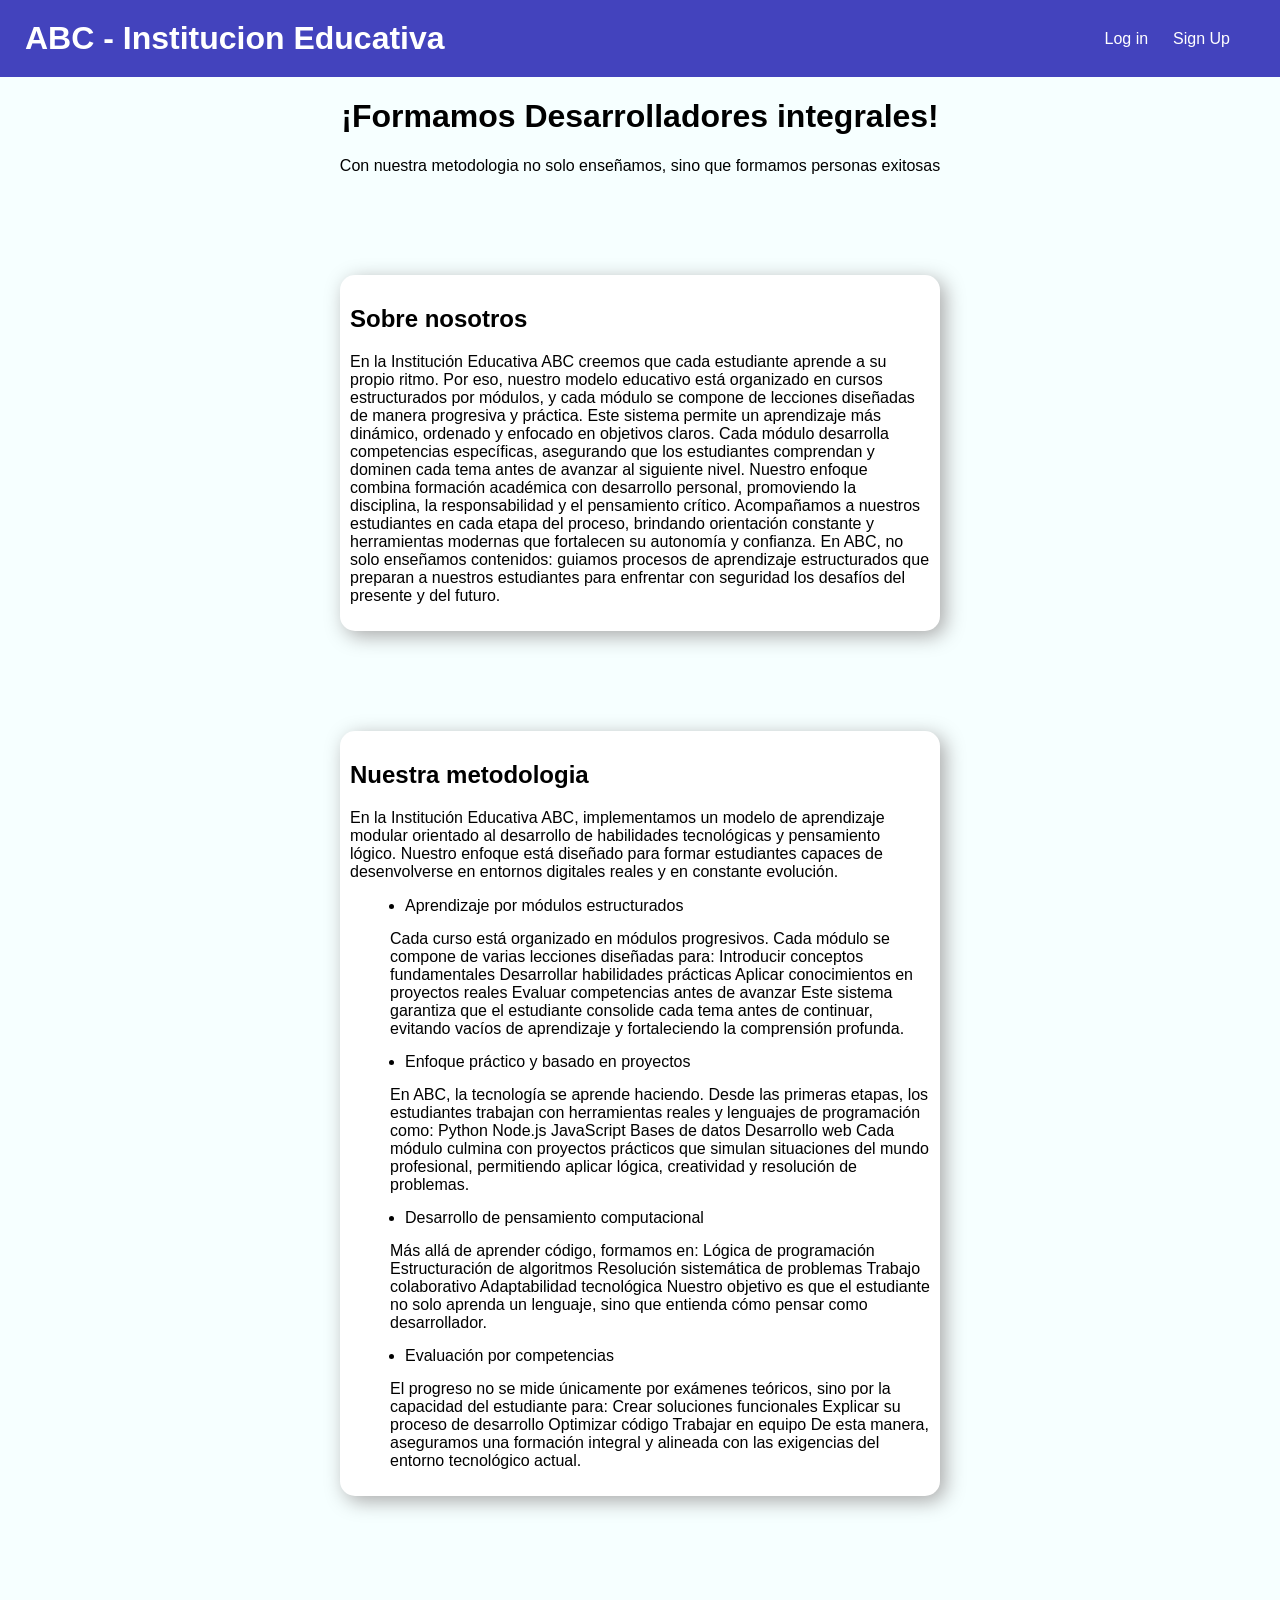
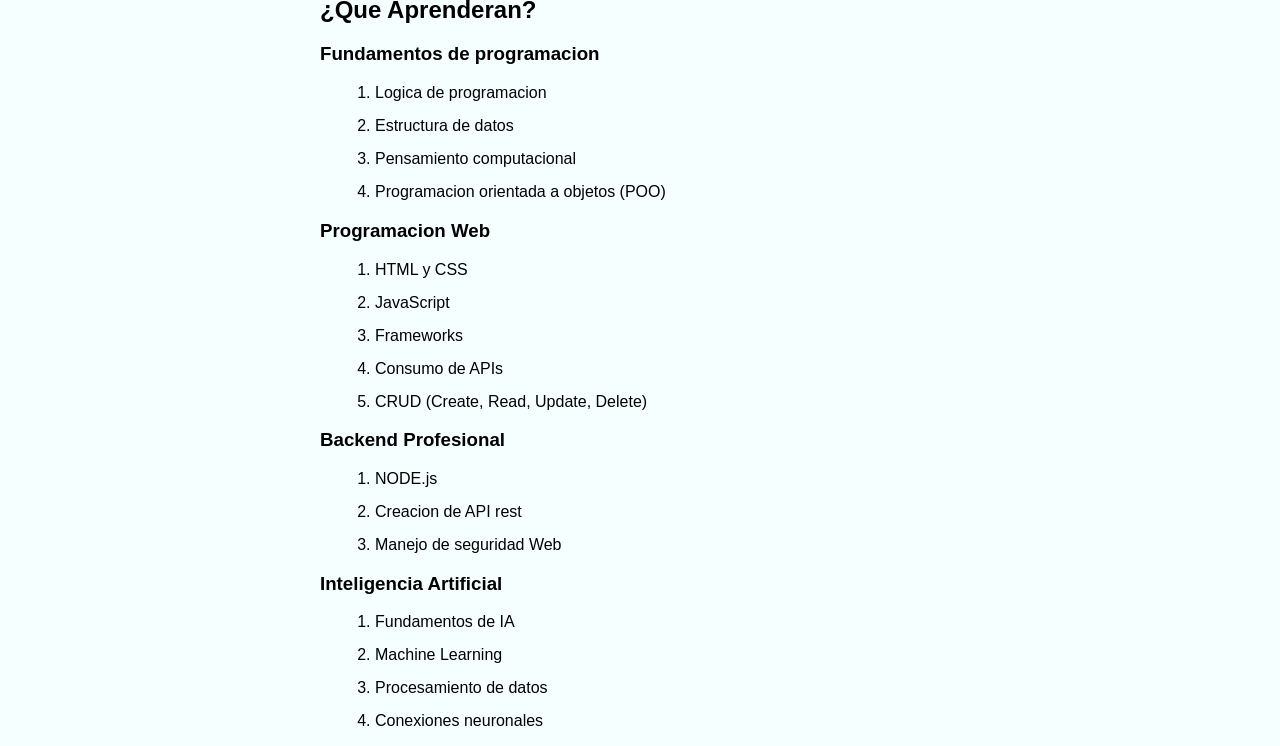
==== index.html @ 66bb8137 ":D" ====
<!DOCTYPE html>
<html lang="en">
<head>
    <meta charset="UTF-8">
    <meta name="viewport" content="width=device-width, initial-scale=1.0">
    <title>ABC - Institucion Educativa</title>
    <link rel="shortcut icon" href="./assets/favicon/favicon.png" type="image/x-icon">
    <link rel="stylesheet" href="./styles/styles.css">
</head>
<body>
    <header class="barra-superior">
        <h1>ABC - Institucion Educativa</h1>
        <nav class="controls">
            <div class="login">
                <a href="">Log in</a>
                <a href="">Sign Up</a>
            </div>
        </nav>
    </header>
    <div class="hero-container">
        <h1 class="hero">¡Formamos Desarrolladores integrales!</h1>
        <p>Con nuestra metodologia no solo enseñamos, sino que formamos personas exitosas</p>
    </div>
    <div class="container">
        <div class="descripciones">
            <div class="descripcion">
                <h2>Sobre nosotros</h2>
                <p>
                    En la Institución Educativa ABC creemos que cada estudiante aprende a su propio ritmo. Por eso, nuestro modelo educativo está organizado en cursos estructurados por módulos, y cada módulo se compone de lecciones diseñadas de manera progresiva y práctica.
                    Este sistema permite un aprendizaje más dinámico, ordenado y enfocado en objetivos claros. Cada módulo desarrolla competencias específicas, asegurando que los estudiantes comprendan y dominen cada tema antes de avanzar al siguiente nivel.
                    Nuestro enfoque combina formación académica con desarrollo personal, promoviendo la disciplina, la responsabilidad y el pensamiento crítico. 
                    Acompañamos a nuestros estudiantes en cada etapa del proceso, brindando orientación constante y herramientas modernas que fortalecen su autonomía y confianza.
                    En ABC, no solo enseñamos contenidos: guiamos procesos de aprendizaje estructurados que preparan a nuestros estudiantes para enfrentar con seguridad los desafíos del presente y del futuro.
                </p>
            </div>
            <div class="metodologia descripcion">
                <h2>Nuestra metodologia</h2>
                <p>
                    En la Institución Educativa ABC, implementamos un modelo de aprendizaje modular orientado al desarrollo de habilidades tecnológicas y pensamiento lógico. Nuestro enfoque está diseñado para formar estudiantes capaces de desenvolverse en entornos digitales reales y en constante evolución.
                    <br>
                    <ul>
                        <li>Aprendizaje por módulos estructurados</li>
                        Cada curso está organizado en módulos progresivos.
                        Cada módulo se compone de varias lecciones diseñadas para:
                        Introducir conceptos fundamentales
                        Desarrollar habilidades prácticas
                        Aplicar conocimientos en proyectos reales
                        Evaluar competencias antes de avanzar
                        Este sistema garantiza que el estudiante consolide cada tema antes de continuar, evitando vacíos de aprendizaje y fortaleciendo la comprensión profunda.
                        <br>
                        <li>Enfoque práctico y basado en proyectos</li>
                        En ABC, la tecnología se aprende haciendo. Desde las primeras etapas, los estudiantes trabajan con herramientas reales y lenguajes de programación como:
                        Python
                        Node.js
                        JavaScript
                        Bases de datos
                        Desarrollo web
                        Cada módulo culmina con proyectos prácticos que simulan situaciones del mundo profesional, permitiendo aplicar lógica, creatividad y resolución de problemas.
                        <br>
                        <li>Desarrollo de pensamiento computacional</li>
                        Más allá de aprender código, formamos en:
                        Lógica de programación
                        Estructuración de algoritmos
                        Resolución sistemática de problemas
                        Trabajo colaborativo
                        Adaptabilidad tecnológica
                        Nuestro objetivo es que el estudiante no solo aprenda un lenguaje, sino que entienda cómo pensar como desarrollador.
                        <br>
                        <li>Evaluación por competencias</li>
                        El progreso no se mide únicamente por exámenes teóricos, sino por la capacidad del estudiante para:
                        Crear soluciones funcionales
                        Explicar su proceso de desarrollo
                        Optimizar código
                        Trabajar en equipo
                        De esta manera, aseguramos una formación integral y alineada con las exigencias del entorno tecnológico actual.
                    </ul>
                </p>
                
            </div>
        </div>
    </div>
    <div class="container">
        <h2>¿Que Aprenderan?</h2>
        <div class="container-columns">
            <div class="card">
                <h3>Fundamentos de programacion</h3>
                <ol>
                    <li>Logica de programacion</li>
                    <li>Estructura de datos</li>
                    <li>Pensamiento computacional</li>
                    <li>Programacion orientada a objetos (POO)</li>
                </ol>
            </div>
            <div class="card">
                <h3>Programacion Web</h3>
                <ol>
                    <li>HTML y CSS</li>
                    <li>JavaScript</li>
                    <li>Frameworks</li>
                    <li>Consumo de APIs</li>
                    <li>CRUD (Create, Read, Update, Delete)</li>
                </ol>
            </div>
            <div class="card">
                <h3>Backend Profesional</h3>
                <ol>
                    <li>NODE.js</li>
                    <li>Creacion de API rest</li>
                    <li>Manejo de seguridad Web</li>
                </ol>
            </div>
            <div class="card">
                <h3>Inteligencia Artificial</h3>
                <ol>
                    <li>Fundamentos de IA</li>
                    <li>Machine Learning</li>
                    <li>Procesamiento de datos</li>
                    <li>Conexiones neuronales</li>
                </ol>
            </div>
        </div>
    </div>
</body>
</html>
---- styles/styles.css ----
*{
    font-family:sans-serif;
}
body{
    margin: 0;
    padding: 0;
    width: 100%;
    background-color: #f6ffff

}
.barra-superior h1{
    color: white;
    margin: 20px 25px;
}
.barra-superior{
    /* position: fixed; */
    display: flex;
    top: 0;
    width: 100%;
    align-items: center;
    background-color: rgb(67, 67, 189);
}

.hero-container{
    width: 100%;
    align-items: center;
    text-align: center;
}
.hero{
    justify-self: center;
}

.controls{
    position: absolute;
    right: 50px;
}
.login{
    display: grid;
    grid-template-columns: auto auto;
    gap: 25px;
    align-items: center;
    justify-content: center;
}
.login a{
    text-decoration: none;
    color: white;
    display: inline-block;
    transition: transform 0.2s ease;
}
.login a:active{
    text-decoration: none;
    color: white;
}
.login a:visited{
    text-decoration: none;
    color: white;
}
.login a:hover{
    transform: translateY(-5px);
}

.container{
    padding: 0 25%;
    text-align: left;
}

.container h2{
    justify-self: center;
}

.descripcion{
    margin: 100px 20px;
    background-color: white;
    box-shadow: 5px 5px 20px rgb(168, 168, 168);
    border-radius: 15px;
    padding: 10px;
}
li{
    margin: 15px;
}
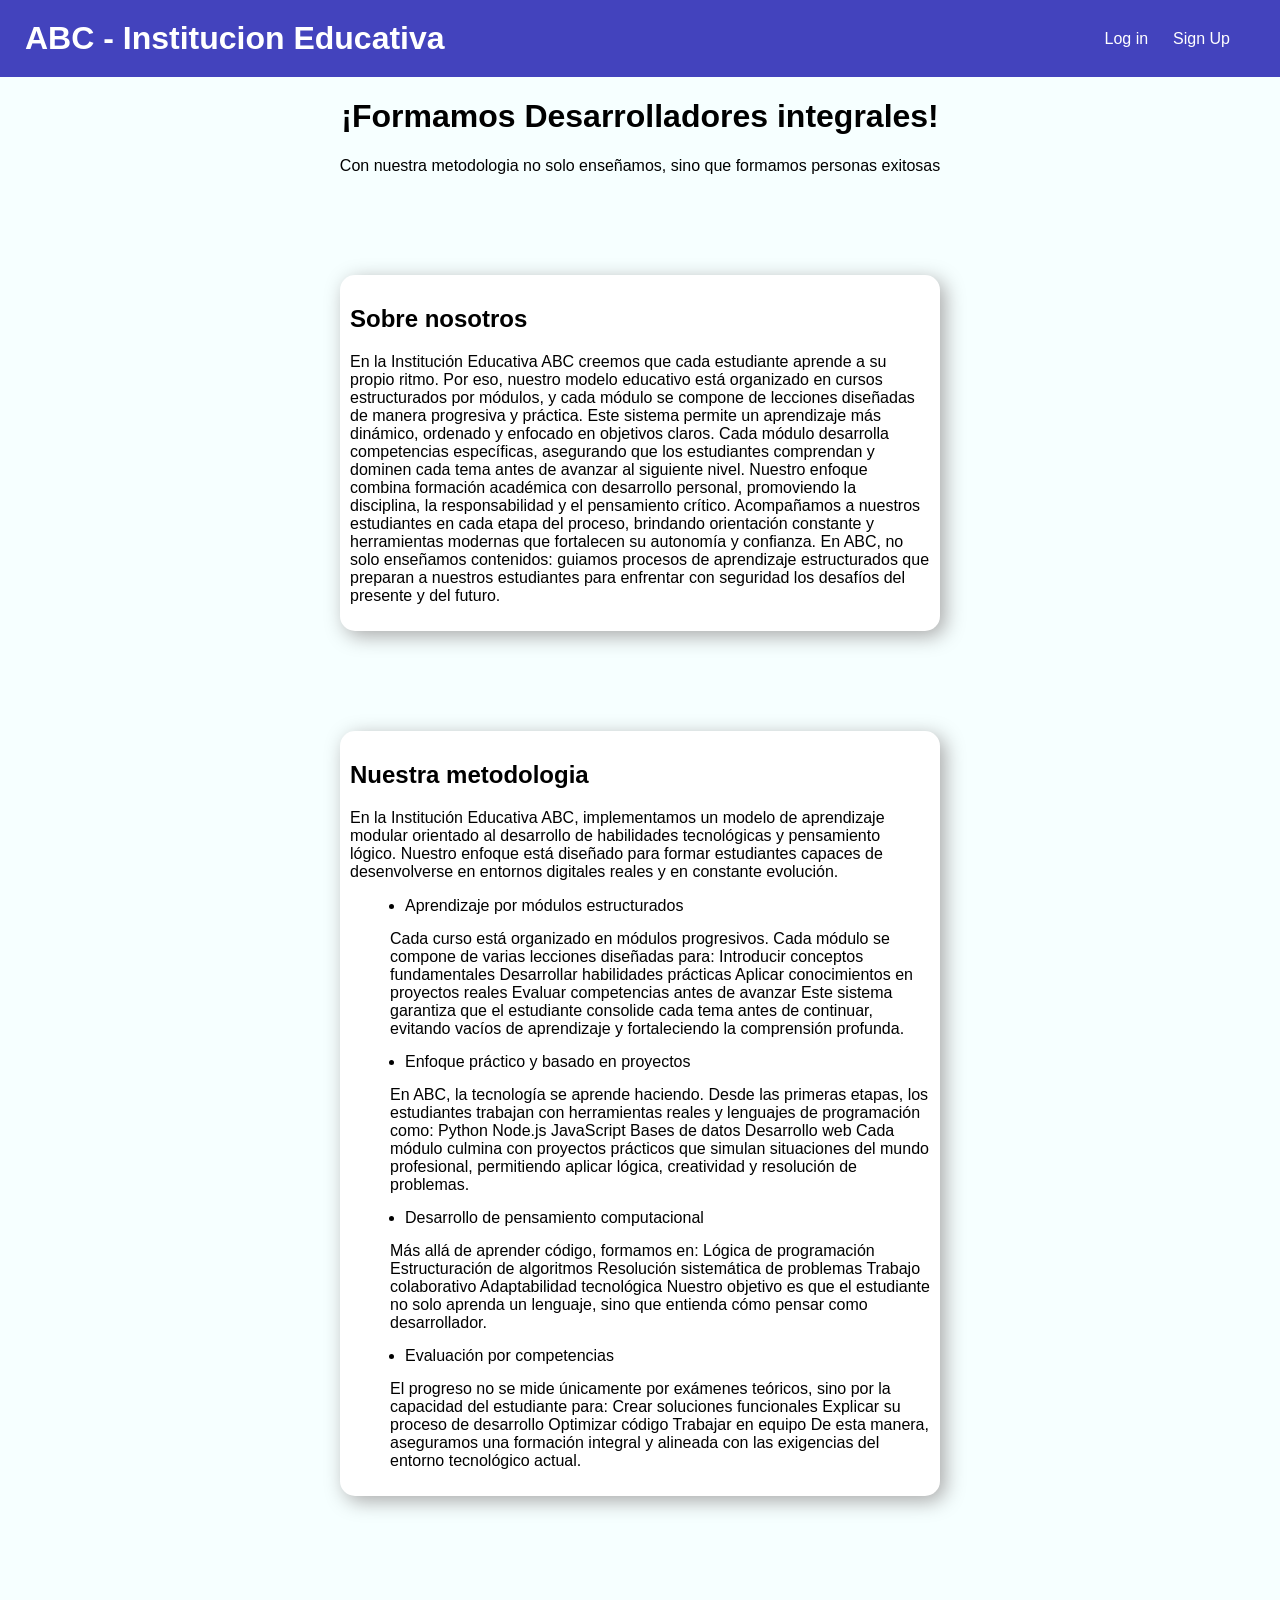
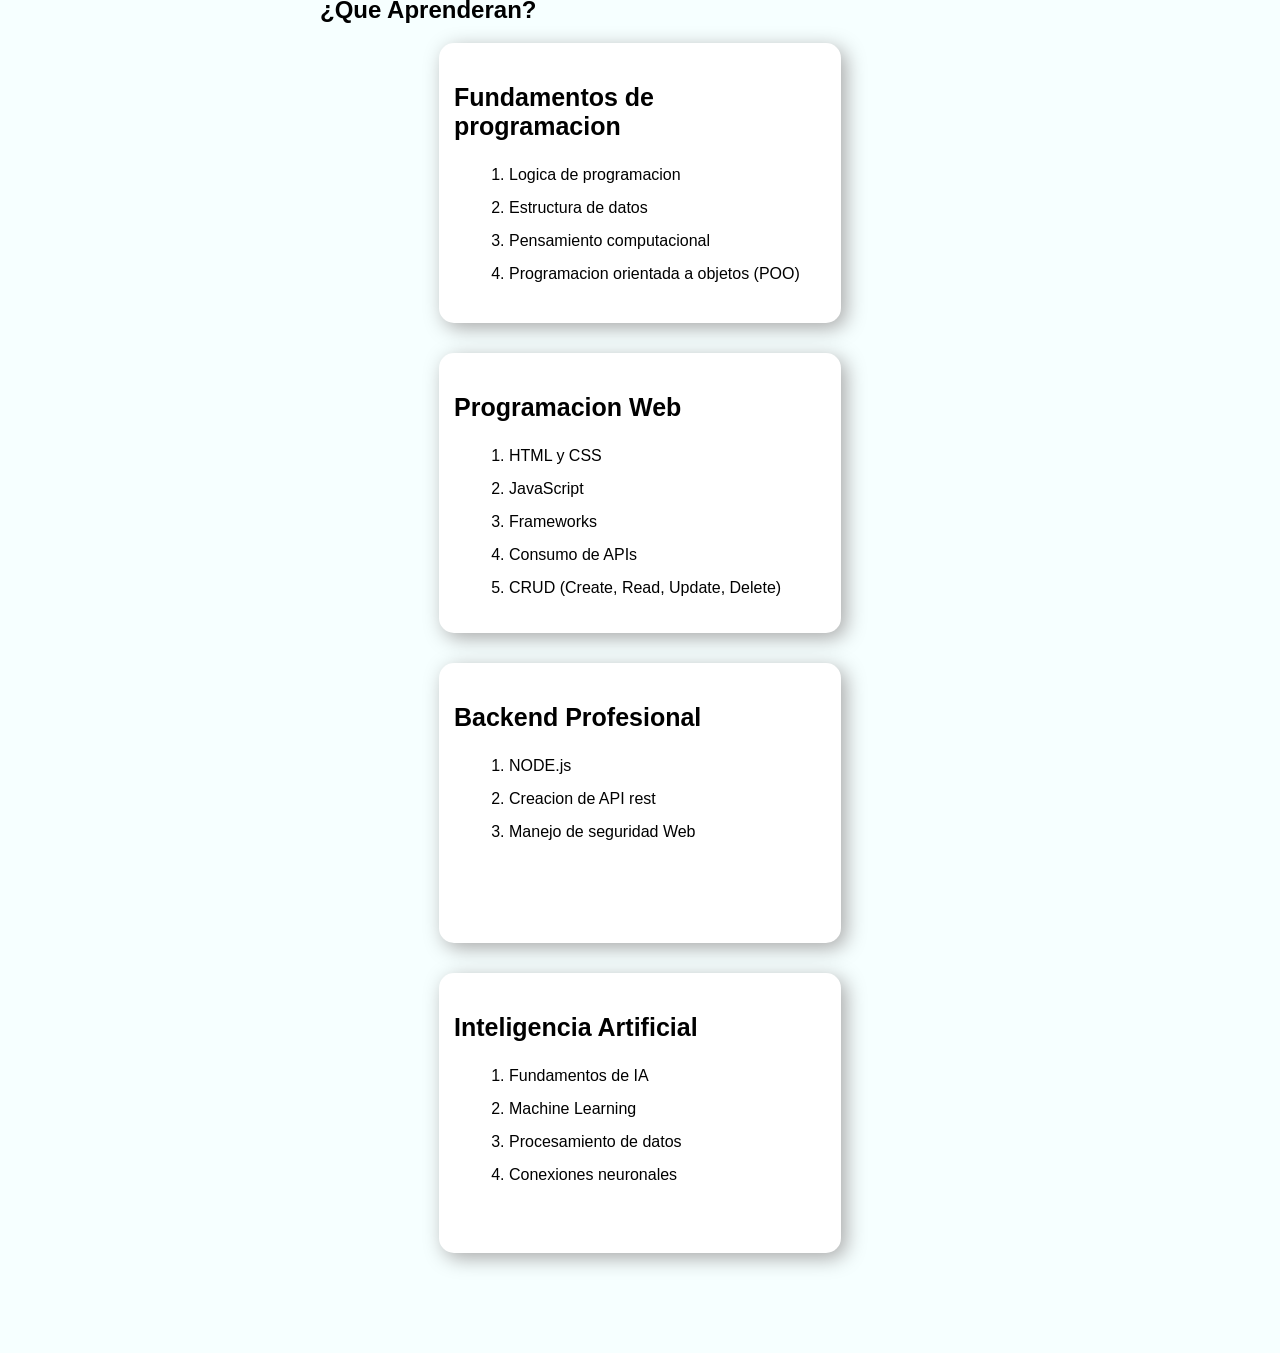
==== commit d80975e7: "feat: :sparkles: Pagina de bienvenida terminada Se termino la pagina de bienvenida junto con sus ele" ====
--- a/index.html
+++ b/index.html
@@ -4,7 +4,7 @@
     <meta charset="UTF-8">
     <meta name="viewport" content="width=device-width, initial-scale=1.0">
     <title>ABC - Institucion Educativa</title>
-    <link rel="shortcut icon" href="./assets/favicon/favicon.png" type="image/x-icon">
+    <link rel="shortcut icon" href="./media/favicon/Logo.png" type="image/x-icon">
     <link rel="stylesheet" href="./styles/styles.css">
 </head>
 <body>
--- a/styles/styles.css
+++ b/styles/styles.css
@@ -77,4 +77,26 @@
 }
 li{
     margin: 15px;
+}
+.container-columns{
+    display: flex;
+    gap: 30px;
+    flex-wrap: wrap;
+    /* grid-template-columns: auto auto auto auto; */
+    align-items: center;
+    justify-content: center;
+    padding: 0 0 100px 0;
+
+}
+.card{
+    padding: 15px;
+    width: 372px;
+    height: 250px;
+    background-color: white;
+    box-shadow: 5px 5px 20px rgb(168, 168, 168);
+    border-radius: 15px;
+
+}
+.card h3{
+    font-size: 25px;
 }
